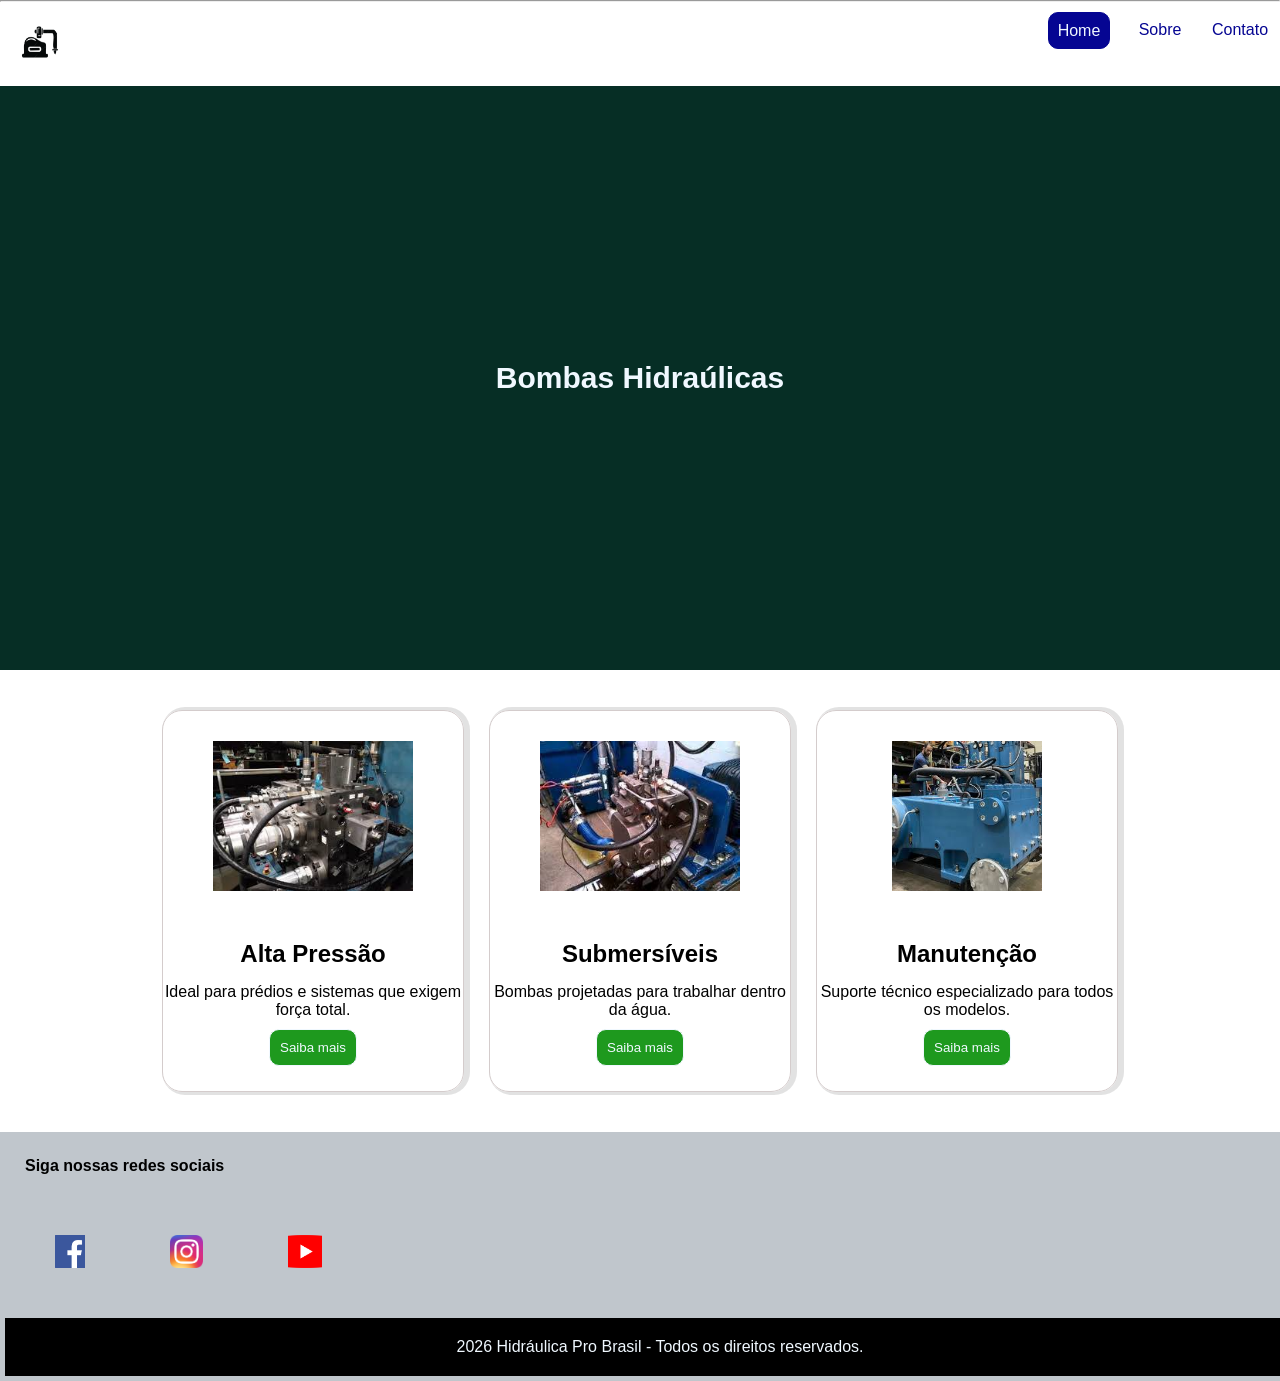
==== index.html @ 34a7a341 "ATIVIDADE BOMBAS HIDRÁULICAS" ====
<!DOCTYPE html>
<html lang="pt - br">

<head>
    <meta charset="UTF-8">
    <meta name="viewport" content="width=device-width, initial-scale=1.0">
    <title>Bombas hidráulicas</title>
    <link rel="stylesheet" href="./style.css">
</head>

<body>
    <hr>
    <div class="container0">
        <div> <img src="./img/Windows.png" alt="" width="50px" id="logo"></div>
        <div class="botoes">
            <div class="container01 ativo">Home</div>
            <div class="container01">Sobre</div>
            <div class="container01">Contato</div>
        </div>
    </div>
    <header>
        <div class="container1">
            <h1>Bombas Hidraúlicas
            </h1>
        </div>
    </header>

    <div class="container2">
        <div class="container21">
            <img src="./img/1.jpg" alt="" width="200px">
            <h2>Alta Pressão</h2> Ideal para prédios e sistemas que exigem força total. <br>
            <button class="btn" type="submit">Saiba mais</button>
        </div>
        <div class="container21">
            <img src="./img/2.jpg" alt="" width="200px">
            <h2>Submersíveis</h2> Bombas projetadas para trabalhar dentro da água. <br>
            <button class="btn" type="submit">Saiba mais</button>
        </div>
        <div class="container21">
            <img src="./img/3.jpg" alt="" width="150px">
            <h2>Manutenção</h2> Suporte técnico especializado para todos os modelos. <br>
            <button class="btn" type="submit">Saiba mais</button>
        </div>
    </div>
    <div class="SigaparaMais">
        <div class="Site"><strong>Siga nossas redes sociais</strong></div class="Site">
        <div class="Site"><img src="./img/Facebook_logo_(square).png" alt="" width=30px>
            <img src="./img/Instagram_icon.png" alt="" width=33px>
            <img src="./img/Youtube_logo.png" alt="" width=34px>
        </div>
        <footer>2026 Hidráulica Pro Brasil - Todos os direitos reservados.</footer>

</body>
<script src="./app.js"></script>

</html>
---- style.css ----
* , ::before, ::after{
    margin: 0;
    padding: 0;
}

body{
 font-family: 'Trebuchet MS', 'Lucida Sans Unicode', 'Lucida Grande', 'Lucida Sans', Arial, sans-serif;
}
h1{
    align-items: center;
    font-size: 30px;
    margin: 50px;
    padding: 150px;
    color: aliceblue;
    display: flex;
    justify-content: center;
}
.container1{
    background-color: rgb(6, 46, 37);
    padding: 75px;
}


footer{
    padding: 20px;
    background-color: black;
    color: aliceblue;
    display: flex;
    justify-content: center;
    width: 100%;
    margin: 0;
}

.SigaparaMais{
    background-color: rgb(192, 198, 204);
    padding: 5px;
    justify-items: center;
    flex-direction: row-reverse;
}

.Site{
   display: flex;
    flex-direction: row;
    padding: 10px;
    margin: 10px;
    gap: 25px;
    display: flex;
    
}

h2{
    color: black;
    padding: 15px;
}

.container21{
    width: 300px;
    height: 380px;
    text-align: center;
    border: 1px solid rgb(212, 204, 204);
    object-fit: cover;
    overflow: hidden;
    border-radius: 20px;
    box-shadow: 3px 0px 0px 3px rgba(129, 129, 129, 0.226);
    
}

.container2{
    display: flex;
    flex-direction: row;
    padding: 20px;
    margin: 20px;
    gap: 25px;
    display: flex;
    overflow: hidden;
     align-items: center;
    justify-content: center;

}

img{
    padding: 20px;
    margin: 10px;
    border-radius: 10px;
    object-fit: cover;
}

button{
    padding: 10px;
    margin: 10px;
    border-radius: 10px;
    color: aliceblue;
    border: 1px solid aliceblue;
    background-color: rgb(30, 153, 30);

}

.container01{
    width: 30px;
    height: 5px;
    margin: 10px;
    padding: 15px;
    display: flex;
    align-items: center;
    justify-content: center;
}

.container0{
    flex-direction: row;
    gap: 10px;
    display: flex;
    color: rgb(5, 5, 146);
    border-radius: 10px;
    justify-content: space-between;
}

.ativo{
border: 1px solid rgb(5, 5, 146);
    background-color:rgb(5, 5, 146);
    color: aliceblue;
    border-radius: 10px;
}

.botoes{
    display: flex;
    flex-direction: row;
}
#logo{
    padding: 5px;
    margin: 5pxs;
}
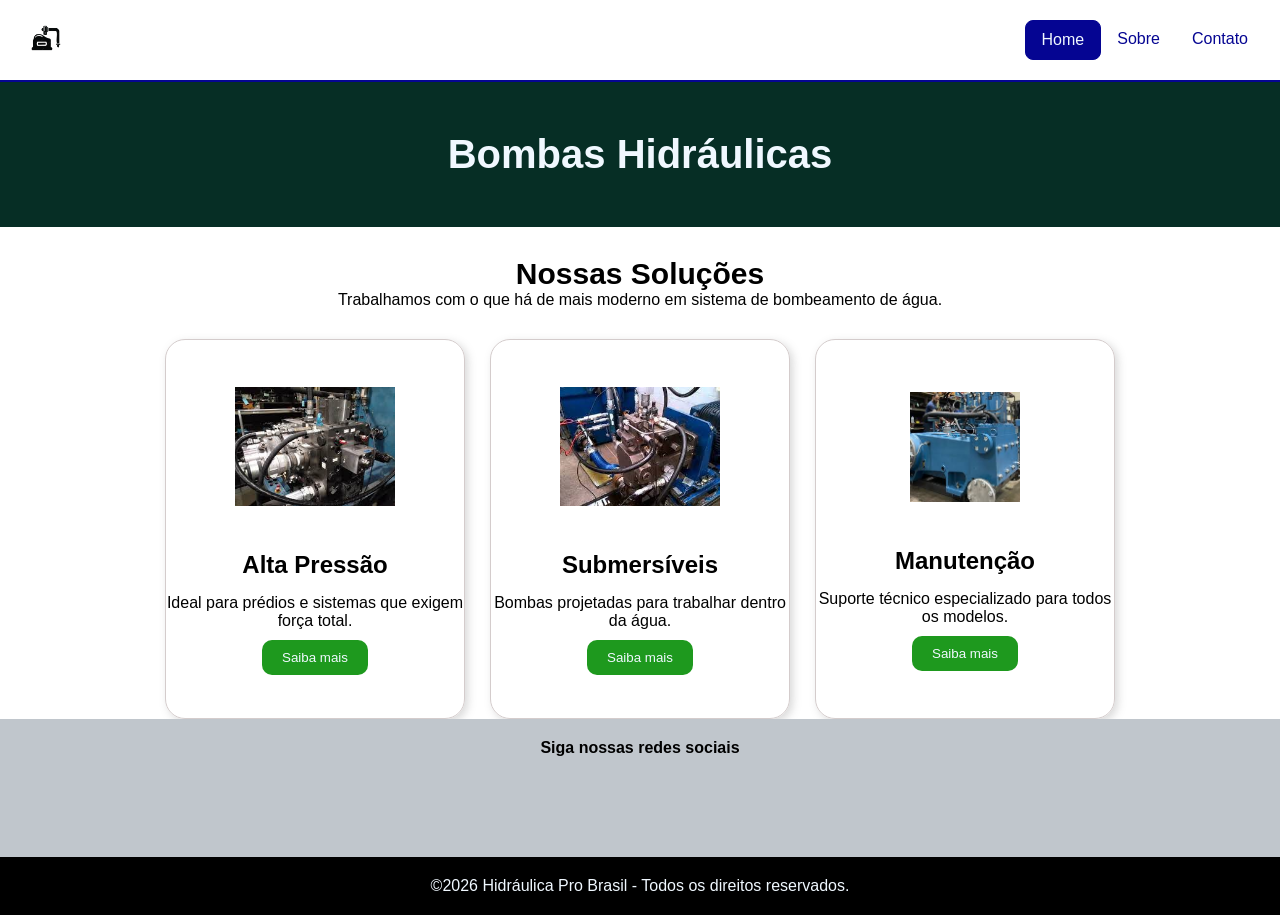
==== commit f43e6b2c: "Terminando" ====
--- a/index.html
+++ b/index.html
@@ -1,56 +1,81 @@
 <!DOCTYPE html>
-<html lang="pt - br">
+<html lang="pt-BR">
 
 <head>
     <meta charset="UTF-8">
     <meta name="viewport" content="width=device-width, initial-scale=1.0">
-    <title>Bombas hidráulicas</title>
+    <title>Bombas Hidráulicas</title>
     <link rel="stylesheet" href="./style.css">
 </head>
 
 <body>
-    <hr>
-    <div class="container0">
-        <div> <img src="./img/Windows.png" alt="" width="50px" id="logo"></div>
+
+    <nav class="container0">
+        <div>
+            <img src="./img/Windows.png" alt="Logo" width="50px" id="logo">
+        </div>
         <div class="botoes">
-            <div class="container01 ativo">Home</div>
-            <div class="container01">Sobre</div>
-            <div class="container01">Contato</div>
+            <a href="index.html">
+                <div class="container01 ativo">Home</div>
+            </a>
+            <a href="index2.html">
+                <div class="container01">Sobre</div>
+            </a>
+            <a href="index3.html">
+                <div class="container01">Contato</div>
+            </a>
         </div>
-    </div>
+    </nav>
+
     <header>
         <div class="container1">
-            <h1>Bombas Hidraúlicas
-            </h1>
+            <h1>Bombas Hidráulicas</h1>
         </div>
     </header>
 
+
+    <div class="TextoNoMeio">
+        <div id="TituloTexto"><strong>Nossas Soluções</strong></div>
+        <div id="ParagrafoTexto">Trabalhamos com o que há de mais moderno em sistema de bombeamento de água.</div>
+    </div>
+
     <div class="container2">
         <div class="container21">
-            <img src="./img/1.jpg" alt="" width="200px">
-            <h2>Alta Pressão</h2> Ideal para prédios e sistemas que exigem força total. <br>
-            <button class="btn" type="submit">Saiba mais</button>
+            <img src="./img/1.jpg" alt="Bomba de Alta Pressão" width="200px">
+            <h2>Alta Pressão</h2>
+            <p>Ideal para prédios e sistemas que exigem força total.</p>
+            <button type="button">Saiba mais</button>
         </div>
         <div class="container21">
-            <img src="./img/2.jpg" alt="" width="200px">
-            <h2>Submersíveis</h2> Bombas projetadas para trabalhar dentro da água. <br>
-            <button class="btn" type="submit">Saiba mais</button>
+            <img src="./img/2.jpg" alt="Bomba Submersível" width="200px">
+            <h2>Submersíveis</h2>
+            <p>Bombas projetadas para trabalhar dentro da água.</p>
+            <button type="button">Saiba mais</button>
         </div>
         <div class="container21">
-            <img src="./img/3.jpg" alt="" width="150px">
-            <h2>Manutenção</h2> Suporte técnico especializado para todos os modelos. <br>
-            <button class="btn" type="submit">Saiba mais</button>
+            <img src="./img/3.jpg" alt="Manutenção" width="150px">
+            <h2>Manutenção</h2>
+            <p>Suporte técnico especializado para todos os modelos.</p>
+            <button type="button">Saiba mais</button>
         </div>
     </div>
+
     <div class="SigaparaMais">
-        <div class="Site"><strong>Siga nossas redes sociais</strong></div class="Site">
-        <div class="Site"><img src="./img/Facebook_logo_(square).png" alt="" width=30px>
-            <img src="./img/Instagram_icon.png" alt="" width=33px>
-            <img src="./img/Youtube_logo.png" alt="" width=34px>
+        <div class="Site"><strong>Siga nossas redes sociais</strong></div>
+
+        <div class="Site">
+            <img src="./img/Facebook_logo_(square).png" alt="Facebook" width="30px">
+            <img src="./img/Instagram_icon.png" alt="Instagram" width="33px">
+            <img src="./img/Youtube_logo.png" alt="Youtube" width="34px">
         </div>
-        <footer>2026 Hidráulica Pro Brasil - Todos os direitos reservados.</footer>
+    </div>
+
+
+    <footer>©2026 Hidráulica Pro Brasil - Todos os direitos reservados.</footer>
+
+    <script src="./app.js"></script>
+
 
 </body>
-<script src="./app.js"></script>
 
 </html>
--- a/style.css
+++ b/style.css
@@ -1,132 +1,201 @@
-* , ::before, ::after{
+*, ::before, ::after {
     margin: 0;
     padding: 0;
-}
-
-body{
- font-family: 'Trebuchet MS', 'Lucida Sans Unicode', 'Lucida Grande', 'Lucida Sans', Arial, sans-serif;
-}
-h1{
-    align-items: center;
+    box-sizing: border-box; 
+}
+
+body {
+    font-family: 'Trebuchet MS', 'Lucida Sans Unicode', 'Lucida Grande', 'Lucida Sans', Arial, sans-serif;
+    min-height: 100vh; 
+    display: flex;
+    flex-direction: column;
+}
+
+
+.container0 {
+    display: flex;
+    flex-direction: row;
+    align-items: center; 
+    justify-content: space-between;
+    gap: 10px;
+    color: rgb(5, 5, 146);
+    padding: 8px 16px; 
+    border-bottom: 2px solid rgb(5, 5, 146); 
+}
+
+.botoes {
+    display: flex;
+    flex-direction: row;
+}
+
+.botoes a {
+    text-decoration: none; 
+    color: rgb(5, 5, 146);
+}
+
+.container01 {
+    padding: 10px 16px; 
+    display: flex;
+    align-items: center;
+    justify-content: center;
+    border-radius: 8px;
+    cursor: pointer;
+    white-space: nowrap; 
+}
+
+.container01:hover {
+    background-color: rgba(5, 5, 146, 0.1); 
+}
+
+.ativo {
+    border: 1px solid rgb(5, 5, 146);
+    background-color: rgb(5, 5, 146);
+    color: aliceblue;
+    border-radius: 8px;
+}
+
+#logo {
+    padding: 5px;
+    margin: 5px;
+}
+
+.container1 {
+    background-color: rgb(6, 46, 37);
+    padding: 50px;
+}
+
+h1 {
+    font-size: 40px;
+    color: aliceblue;
+    display: flex;
+    justify-content: center;
+    align-items: center;
+  
+}
+
+
+.TextoNoMeio {
+    display: flex;
+    justify-content: center;
+    align-items: center;
+    flex-direction: column;
+    margin: 10px;
+    padding: 20px;
+}
+
+#TituloTexto {
     font-size: 30px;
-    margin: 50px;
-    padding: 150px;
-    color: aliceblue;
-    display: flex;
-    justify-content: center;
-}
-.container1{
-    background-color: rgb(6, 46, 37);
-    padding: 75px;
-}
-
-
-footer{
-    padding: 20px;
-    background-color: black;
-    color: aliceblue;
-    display: flex;
-    justify-content: center;
-    width: 100%;
-    margin: 0;
-}
-
-.SigaparaMais{
-    background-color: rgb(192, 198, 204);
-    padding: 5px;
-    justify-items: center;
-    flex-direction: row-reverse;
-}
-
-.Site{
-   display: flex;
-    flex-direction: row;
-    padding: 10px;
-    margin: 10px;
+}
+
+.container2 {
+    display: flex;
+    flex-direction: row;
+    flex-wrap: wrap;
     gap: 25px;
-    display: flex;
-    
-}
-
-h2{
+    align-items: center;
+    justify-content: center;
+}
+
+.container21 {
+    width: 300px;
+    min-height: 380px; 
+    text-align: center;
+    border: 1px solid rgb(212, 204, 204);
+    border-radius: 20px;
+    box-shadow: 3px 3px 8px rgba(129, 129, 129, 0.3);
+    overflow: hidden;
+    display: flex; 
+    flex-direction: column;
+    align-items: center;
+    justify-content: center;
+    padding-bottom: 16px;
+}
+
+h2 {
     color: black;
     padding: 15px;
 }
 
-.container21{
-    width: 300px;
-    height: 380px;
-    text-align: center;
-    border: 1px solid rgb(212, 204, 204);
-    object-fit: cover;
-    overflow: hidden;
-    border-radius: 20px;
-    box-shadow: 3px 0px 0px 3px rgba(129, 129, 129, 0.226);
-    
-}
-
-.container2{
-    display: flex;
-    flex-direction: row;
-    padding: 20px;
-    margin: 20px;
-    gap: 25px;
-    display: flex;
-    overflow: hidden;
-     align-items: center;
-    justify-content: center;
-
-}
-
-img{
+img {
     padding: 20px;
     margin: 10px;
     border-radius: 10px;
     object-fit: cover;
 }
 
-button{
-    padding: 10px;
+button {
+    padding: 10px 20px;
     margin: 10px;
     border-radius: 10px;
     color: aliceblue;
-    border: 1px solid aliceblue;
+    border: none;
     background-color: rgb(30, 153, 30);
-
-}
-
-.container01{
-    width: 30px;
-    height: 5px;
-    margin: 10px;
-    padding: 15px;
-    display: flex;
-    align-items: center;
-    justify-content: center;
-}
-
-.container0{
-    flex-direction: row;
-    gap: 10px;
-    display: flex;
-    color: rgb(5, 5, 146);
-    border-radius: 10px;
-    justify-content: space-between;
-}
-
-.ativo{
-border: 1px solid rgb(5, 5, 146);
-    background-color:rgb(5, 5, 146);
-    color: aliceblue;
-    border-radius: 10px;
-}
-
-.botoes{
-    display: flex;
-    flex-direction: row;
-}
-#logo{
-    padding: 5px;
-    margin: 5pxs;
-}
-
+    cursor: pointer; 
+}
+
+button:hover {
+    background-color: rgb(20, 120, 20); 
+}
+
+
+.SigaparaMais {
+    background-color: rgb(192, 198, 204);
+    padding: 10px;
+    display: flex; 
+    flex-direction: column;
+    align-items: center;
+}
+
+.Site {
+    display: flex;
+    flex-direction: row;
+    padding: 10px;
+    gap: 25px;
+    align-items: center;
+}
+
+
+.Parede {
+    display: flex;
+    justify-content: center;
+    align-items: center;
+    background-color: rgb(235, 238, 240);
+    flex: 1; 
+    width: 100%;
+}
+
+.Sobre {
+    width: 90%; 
+    max-width: 850px;
+    display: flex;
+    justify-content: center;
+    align-items: center;
+    flex-direction: column;
+    padding: 30px;
+    border-radius: 20px;
+    background-color: white;
+    box-shadow: 0px 2px 3px 2px #ccc;
+}
+
+#Título {
+    font-size: 30px;
+    font-weight: bold;
+    padding: 6px;
+}
+
+#Paragrafo,
+#para {
+    padding: 10px;
+    text-align: center;
+}
+
+
+footer {
+    padding: 20px;
+    background-color: black;
+    color: aliceblue;
+    display: flex;
+    justify-content: center;
+    width: 100%;
+    margin-top: auto; 
+}
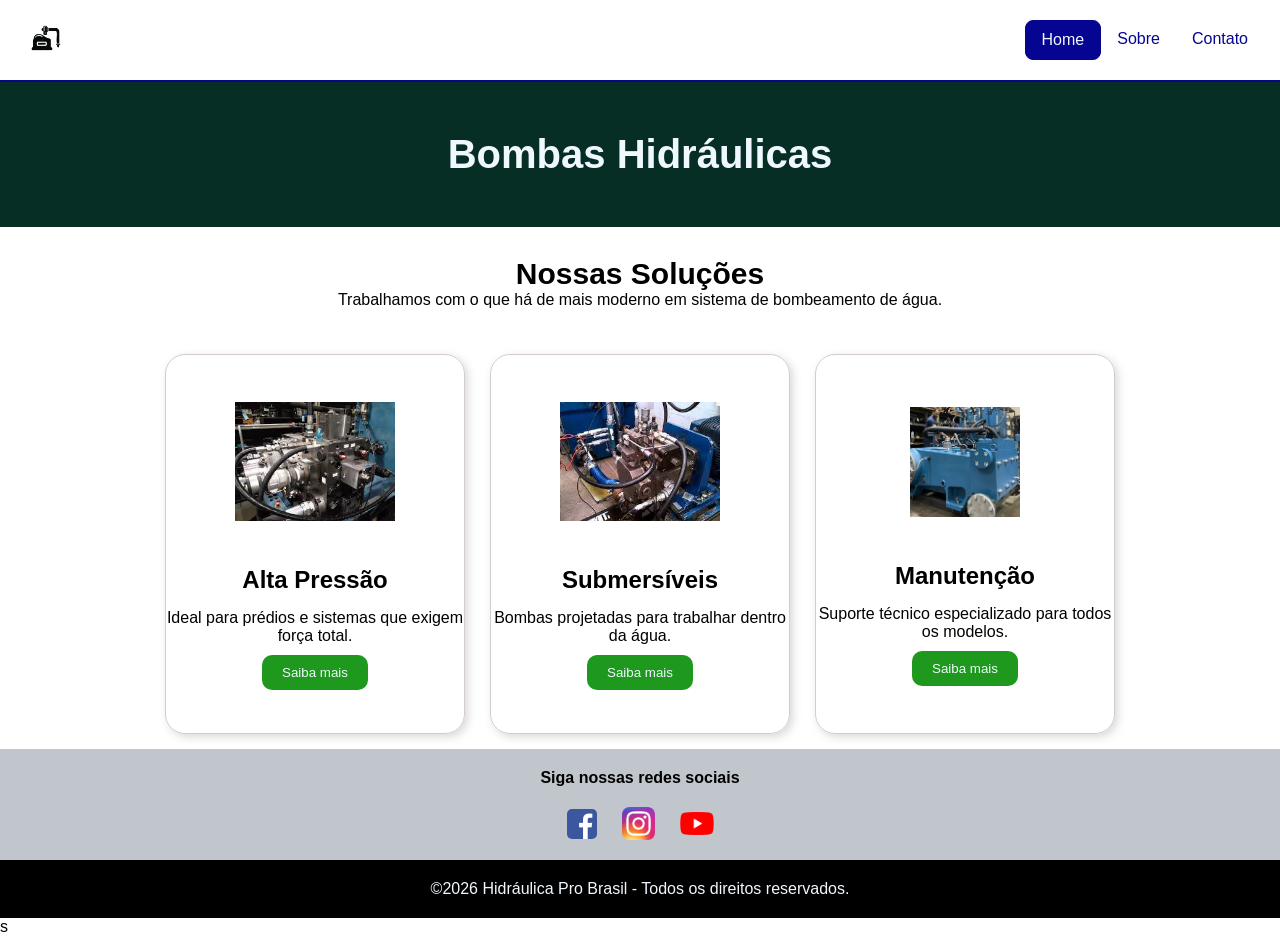
==== commit 191e5c94: "Finalizado(08.05.2026)" ====
--- a/index.html
+++ b/index.html
@@ -44,30 +44,28 @@
             <img src="./img/1.jpg" alt="Bomba de Alta Pressão" width="200px">
             <h2>Alta Pressão</h2>
             <p>Ideal para prédios e sistemas que exigem força total.</p>
-            <button type="button">Saiba mais</button>
+            <button type="button" class="btn">Saiba mais</button>
         </div>
         <div class="container21">
             <img src="./img/2.jpg" alt="Bomba Submersível" width="200px">
             <h2>Submersíveis</h2>
             <p>Bombas projetadas para trabalhar dentro da água.</p>
-            <button type="button">Saiba mais</button>
+            <button type="button" class="btn">Saiba mais</button>
         </div>
         <div class="container21">
             <img src="./img/3.jpg" alt="Manutenção" width="150px">
             <h2>Manutenção</h2>
             <p>Suporte técnico especializado para todos os modelos.</p>
-            <button type="button">Saiba mais</button>
+            <button type="button" class="btn">Saiba mais</button>
         </div>
     </div>
-
     <div class="SigaparaMais">
-        <div class="Site"><strong>Siga nossas redes sociais</strong></div>
-
-        <div class="Site">
-            <img src="./img/Facebook_logo_(square).png" alt="Facebook" width="30px">
-            <img src="./img/Instagram_icon.png" alt="Instagram" width="33px">
-            <img src="./img/Youtube_logo.png" alt="Youtube" width="34px">
+        <div class="Site"><strong>Siga nossas redes sociais</strong></div class="Site">
+        <div class="Site"><img src="./img/Facebook_logo_(square).png" alt="" width=30px>
+            <img src="./img/Instagram_icon.png" alt="" width=33px>
+            <img src="./img/Youtube_logo.png" alt="" width=34px>
         </div>
+    </div>
     </div>
 
 
@@ -76,6 +74,6 @@
     <script src="./app.js"></script>
 
 
-</body>
+</body>s
 
 </html>
--- a/style.css
+++ b/style.css
@@ -94,6 +94,7 @@
     gap: 25px;
     align-items: center;
     justify-content: center;
+    padding: 15px;
 }
 
 .container21 {
@@ -116,11 +117,23 @@
     padding: 15px;
 }
 
+
 img {
+    border-radius: 10px;
+    object-fit: cover;
+}
+
+
+.container21 img {
     padding: 20px;
     margin: 10px;
-    border-radius: 10px;
-    object-fit: cover;
+}
+
+
+.Site img {
+    padding: 0;
+    margin: 0;
+    border-radius: 5px;
 }
 
 button {
@@ -144,6 +157,7 @@
     display: flex; 
     flex-direction: column;
     align-items: center;
+    
 }
 
 .Site {
@@ -152,41 +166,7 @@
     padding: 10px;
     gap: 25px;
     align-items: center;
-}
-
-
-.Parede {
-    display: flex;
-    justify-content: center;
-    align-items: center;
-    background-color: rgb(235, 238, 240);
-    flex: 1; 
-    width: 100%;
-}
-
-.Sobre {
-    width: 90%; 
-    max-width: 850px;
-    display: flex;
-    justify-content: center;
-    align-items: center;
-    flex-direction: column;
-    padding: 30px;
-    border-radius: 20px;
-    background-color: white;
-    box-shadow: 0px 2px 3px 2px #ccc;
-}
-
-#Título {
-    font-size: 30px;
-    font-weight: bold;
-    padding: 6px;
-}
-
-#Paragrafo,
-#para {
-    padding: 10px;
-    text-align: center;
+    
 }
 
 
@@ -198,4 +178,7 @@
     justify-content: center;
     width: 100%;
     margin-top: auto; 
-}+    flex-direction: end;
+}
+
+
